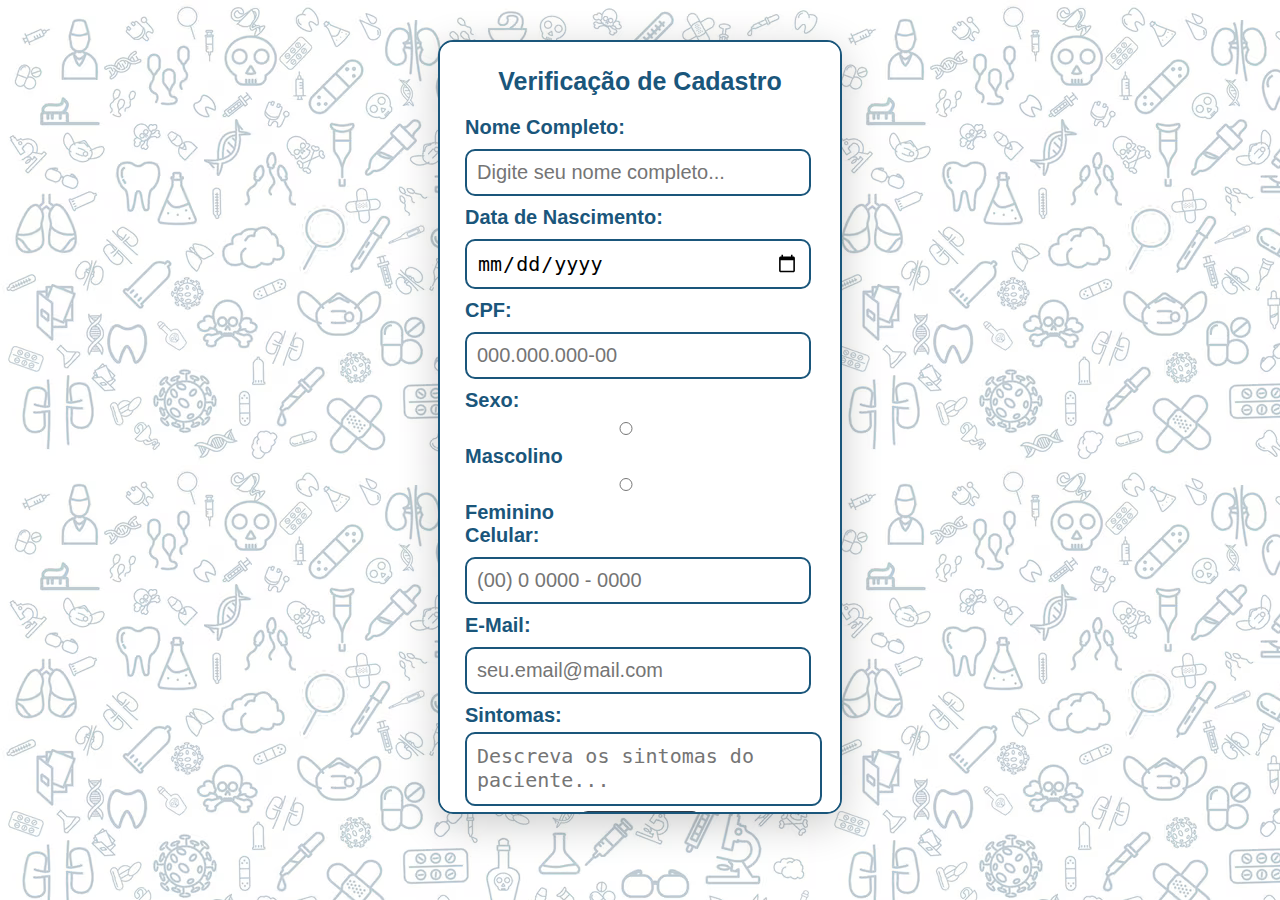
==== _html/formulario_triagem.html @ fbd2ef2e "Atualizações antes de dormir" ====
<!DOCTYPE html>
<html lang="pt-br">

<head>
    <meta name="author" content="Ramon Valverde" />
    <meta charset="UTF-8" />
    <meta name="viewport" content="width=device-width, initial-scale=1" />
    <title>Formulario de Triagem</title>
    <link rel="stylesheet" type="text/css" href="../_css/styles.css" />
</head>

<body id="formulario_triagem">
    <!-- Formulário para entrada de dados -->
    <main>
        <h1>Verificação de Cadastro</h1>

        <form onsubmit="event.preventDefault()">
            <div id="formulario">
                <label>Nome Completo:</label>
                <input id="nome" type="text" placeholder="Digite seu nome completo..." required>

                <label>Data de Nascimento:</label>
                <input id="nascimento" type="date" required>

                <label>CPF:</label>
                <input id="cpf" type="text" placeholder="000.000.000-00" oninput="autoincremento(this, 'CPF')" required>

                <label>Sexo:</label>
                <input type="radio" name="sexo" id="mascolino" required>
                <label for="mascolino">Mascolino</label>
                <input type="radio" name="sexo" id="feminino" required>
                <label for="feminino">Feminino</label>

                <label>Celular:</label>
                <input id="celular" type="tel" placeholder="(00) 0 0000 - 0000" oninput="autoincremento(this, 'CEL')" required>

                <label>E-Mail:</label>
                <input id="email" type="email" placeholder="seu.email@mail.com" required>

                <label>Sintomas:</label>
                <textarea id="sintomas" type="text" placeholder="Descreva os sintomas do paciente..." required></textarea>


                
                <div id="btn_verificar">
                    <input id="enviar" type="submit" value="VERIFICAR" onclick="verificarCadastro()">
                </div>
            </div>
        </form>

        <h3>Resultados:</h3>
        <div id="resultados"></div>
    </main>

    <script language="JavaScript" src="../_js/validacao.js"></script>
</body>

</html>
---- _css/styles.css ----
@charset "UTF-8";

* {
    /* Resetar modulos de espaçamentos*/
    margin: 0px;
    padding: 0px;
}

html {
    font-family: "Arial", sans-serif;
    font-weight: 500;
    /*color: #002b4f;
    height: 100%;
    /*background-image: linear-gradient(LightSkyBlue, Teal);*/
}

body#index {
    background: url(../_images/fundo_3.jpg) no-repeat top center fixed;
    background-size: cover;
}

body#formulario_triagem {
    background: url(../_images/fundo_1.png);
}

body#relatorio {
    background: url(../_images/fundo_6.jpg) no-repeat top center fixed;
    background-size: cover;
}

body {
    margin-top: 10px;
    display: flex;
    justify-content: center;
    align-items: center;
    flex-direction: column;
    overflow: hidden;
}

main {
    width: 350px;
    background-color: white;
    border: 2px #1a567b solid;
    border-radius: 15px;
    padding: 25px;
    margin: 30px;
    text-align: center;


    height: auto;
    box-shadow: 0 10px 40px rgba(0, 0, 0, 0.2);
    /* Sombra mais suave */
    animation: fadeIn 1s ease-out;
    overflow-y: auto;
    max-height: 80vh;
    /* Aumenta o limite de altura do formulário */
}

div#formulario {
    width: 100%;
    display: flex;
    align-items: flex-start;
    flex-direction: column;
}

h1 {
    font-size: 25px;
    color: #1a567b;
    font-weight: bold;
    margin-bottom: 20px;
}

h3 {
    font-size: 20px;
    color: #1a567b;
    font-weight: bold;
    margin: 20px 0;
}


label {
    color: #1a567b;
    font-weight: bold;
    text-align: center;
    font-size: 20px;
    word-break: keep-all;
}

input {
    width: 92%;
    font-size: 15pt;
    padding: 10px;
    border-radius: 10px;
    margin: 10px 0;
    border: 2px #1a567b solid;
}

textarea {
    width: 95%;
    height: 50px;
    border-radius: 10px;
    margin: 5px 0;
    font-size: 15pt;
    padding: 10px;
    resize: none;
    border: 2px #1a567b solid;
}

div#resultados {
    text-align: left;
}

div#btn_verificar {
    display: flex;
    justify-content: center;
    align-items: center;
    width: 100%;
}


input#enviar {
    padding: 10px 20px;
    color: #2d3b48;
    font-size: 15px;
    font-weight: bold;
    background-color: #d0dbe6;
    border: 2px #2d3b48 solid;
    border-radius: 10px;
    text-decoration: none;
    width: auto;
    margin:0;
}

input#enviar:hover {
    color: #d0dbe6;
    background-color: #2d3b48;
    border: 2px #d0dbe6 solid;
    transition-duration: 0.4s;
    cursor: pointer;
}


label.relatorio {
    margin-bottom: 5%;
}

div#relatorio {
    text-align: left;
    display: flex;
    align-items: flex-start;
    flex-direction: column;
}

p {
    color: #2d3b48;
    font-size: 15pt;
}



/* -------------------------------------------------------- */

/* Animações */
@keyframes fadeIn {
    0% {
        opacity: 0;
    }

    100% {
        opacity: 1;
    }
}

@keyframes slideIn {
    0% {
        transform: translateX(-50%);
    }

    100% {
        transform: translateX(0);
    }
}

/* Barra de rolagem personalizada */
::-webkit-scrollbar {
    width: 10px;
}

::-webkit-scrollbar-thumb {
    background-color: #007aff;
    border-radius: 15px;
   
}

::-webkit-scrollbar-track {
    background-color: #f1f1f1;
    margin: 10px 0;
}
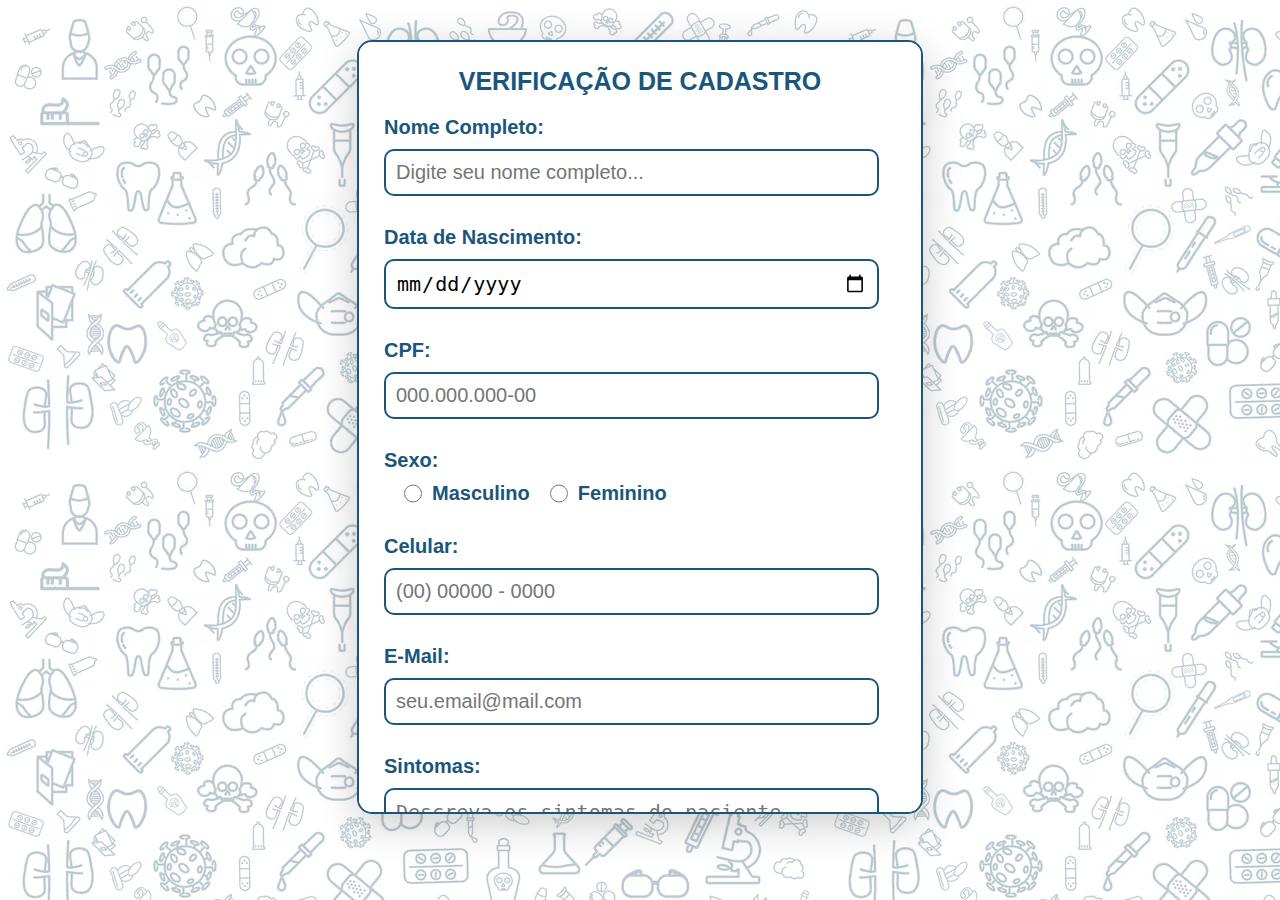
==== commit 399b6301: "tudo pronto para trabalhar com o relatorio" ====
--- a/_html/formulario_triagem.html
+++ b/_html/formulario_triagem.html
@@ -14,40 +14,56 @@
     <main>
         <h1>Verificação de Cadastro</h1>
 
-        <form onsubmit="event.preventDefault()">
-            <div id="formulario">
-                <label>Nome Completo:</label>
-                <input id="nome" type="text" placeholder="Digite seu nome completo..." required>
+        <form id="formulario">
+            <label>Nome Completo:</label>
+            <input id="nome" type="text" placeholder="Digite seu nome completo..." required>
 
-                <label>Data de Nascimento:</label>
-                <input id="nascimento" type="date" required>
+            <label>Data de Nascimento:</label>
+            <input id="nascimento" type="date" required>
 
-                <label>CPF:</label>
-                <input id="cpf" type="text" placeholder="000.000.000-00" oninput="autoincremento(this, 'CPF')" required>
+            <label>CPF:</label>
+            <input id="cpf" type="text" placeholder="000.000.000-00" oninput="autoincremento(this, 'CPF')" required>
 
-                <label>Sexo:</label>
-                <input type="radio" name="sexo" id="mascolino" required>
-                <label for="mascolino">Mascolino</label>
-                <input type="radio" name="sexo" id="feminino" required>
+            <label>Sexo:</label>
+            <div id="div_sexo">
+                <input type="radio" name="sexo" id="masculino" value="Masculino" required>
+                <label for="masculino">Masculino</label>
+                <input type="radio" name="sexo" id="feminino" value="Feminino" required>
                 <label for="feminino">Feminino</label>
+            </div>
 
-                <label>Celular:</label>
-                <input id="celular" type="tel" placeholder="(00) 0 0000 - 0000" oninput="autoincremento(this, 'CEL')" required>
+            <label>Celular:</label>
+            <input id="celular" type="tel" placeholder="(00) 00000 - 0000" oninput="autoincremento(this, 'CEL')"
+                required>
 
-                <label>E-Mail:</label>
-                <input id="email" type="email" placeholder="seu.email@mail.com" required>
+            <label>E-Mail:</label>
+            <input id="e-mail" type="email" placeholder="seu.email@mail.com" required>
 
-                <label>Sintomas:</label>
-                <textarea id="sintomas" type="text" placeholder="Descreva os sintomas do paciente..." required></textarea>
+            <label>Sintomas:</label>
+            <textarea id="sintomas" placeholder="Descreva os sintomas do paciente..." required></textarea>
+            <!-- <input type="text" id="sintomas" placeholder="Descreva os sintomas do paciente..." > -->
 
+            <label>Gravidade do Caso:</label>
+            <select id="gravidade" name="gravidade_name">
+                <option value="leve" selected style="background-color: DodgerBlue;">Não Urgente</option>
+                <option value="moderada" style="background-color: green;">Pouco Urgente</option>
+                <option value="grave" style="background-color: yellow;">Urgente</option>
+                <option value="grave" style="background-color: orange;">Muito Urgente</option>
+                <option value="grave" style="background-color: red;">Emergente</option>
+            </select>
 
-                
-                <div id="btn_verificar">
-                    <input id="enviar" type="submit" value="VERIFICAR" onclick="verificarCadastro()">
-                </div>
+            <label>Temperatura (°C):</label>
+            <input id="temperatura" type="number" placeholder="Temperatura em °C" required>
+
+            <label>Pressão Arterial (mmHg):</label>
+            <input id="pressao_arterial" type="text" placeholder="120/80" required>
+
+            <div id="btn_verificar">
+                <input id="enviar" class="btn_confirma" type="submit" value="Enviar Avaliação">
+                <a id="btn_voltar" class="btn_voltar" href="../index.html">Voltar</a>
             </div>
+
         </form>
-
         <h3>Resultados:</h3>
         <div id="resultados"></div>
     </main>
--- a/_css/styles.css
+++ b/_css/styles.css
@@ -38,12 +38,12 @@
 }
 
 main {
-    width: 350px;
+    width: 40%;
     background-color: white;
     border: 2px #1a567b solid;
     border-radius: 15px;
     padding: 25px;
-    margin: 30px;
+    margin: 30px 100px;
     text-align: center;
 
 
@@ -56,7 +56,7 @@
     /* Aumenta o limite de altura do formulário */
 }
 
-div#formulario {
+form#formulario {
     width: 100%;
     display: flex;
     align-items: flex-start;
@@ -68,6 +68,7 @@
     color: #1a567b;
     font-weight: bold;
     margin-bottom: 20px;
+    text-transform:uppercase;
 }
 
 h3 {
@@ -91,55 +92,53 @@
     font-size: 15pt;
     padding: 10px;
     border-radius: 10px;
-    margin: 10px 0;
+    margin: 10px 0 30px 0;
     border: 2px #1a567b solid;
 }
 
 textarea {
-    width: 95%;
+    width: 92%;
     height: 50px;
     border-radius: 10px;
-    margin: 5px 0;
+    margin: 10px 0 30px 0;
     font-size: 15pt;
     padding: 10px;
     resize: none;
     border: 2px #1a567b solid;
 }
 
+select {
+    width: 95%;
+    font-size: 15pt;
+    padding: 10px;
+    border-radius: 10px;
+    margin: 10px 0 30px 0;
+    border: 2px #1a567b solid;
+}
+
+input[type=radio] {
+    border: 0px;
+    width: 18px;
+    height: 23px;
+    accent-color: #1a567b;
+    margin: 0 10px 30px 20px;
+    vertical-align: baseline;
+}
+
+select option {
+    border-radius: 15px;
+}
+
+div#div_sexo {
+    display: flex;
+    flex-direction: row;
+    margin-top: 10px;
+}
+
 div#resultados {
     text-align: left;
 }
 
-div#btn_verificar {
-    display: flex;
-    justify-content: center;
-    align-items: center;
-    width: 100%;
-}
-
-
-input#enviar {
-    padding: 10px 20px;
-    color: #2d3b48;
-    font-size: 15px;
-    font-weight: bold;
-    background-color: #d0dbe6;
-    border: 2px #2d3b48 solid;
-    border-radius: 10px;
-    text-decoration: none;
-    width: auto;
-    margin:0;
-}
-
-input#enviar:hover {
-    color: #d0dbe6;
-    background-color: #2d3b48;
-    border: 2px #d0dbe6 solid;
-    transition-duration: 0.4s;
-    cursor: pointer;
-}
-
-
 label.relatorio {
     margin-bottom: 5%;
 }
@@ -155,8 +154,6 @@
     color: #2d3b48;
     font-size: 15pt;
 }
-
-
 
 /* -------------------------------------------------------- */
 
@@ -187,12 +184,67 @@
 }
 
 ::-webkit-scrollbar-thumb {
-    background-color: #007aff;
+    background-color: #1a567b;
     border-radius: 15px;
-   
+
 }
 
 ::-webkit-scrollbar-track {
     background-color: #f1f1f1;
     margin: 10px 0;
+}
+
+/* Muda a cor de fundo do input */
+input:-webkit-autofill {
+    -webkit-box-shadow: 0 0 0 30px white inset;
+}
+
+
+/*    --------------------- Botões --------------------- */
+
+div#btn_verificar {
+    width: 100%;
+    display: flex;
+    align-items: center;
+    flex-direction: column;
+}
+
+input.btn_confirma {
+    width: 92%;
+    font-size: 15pt;
+    padding: 10px 0;
+    border-radius: 10px;
+    margin-bottom: 10px;
+    border: 2px #1a567b solid;
+    background-color: #1a567b;
+    color: white;
+    text-decoration: none;
+}
+
+input.btn_confirma:hover {
+    color: #1a567b;
+    background-color: white;
+    border: 2px #1a567b solid;
+    transition-duration: 0.4s;
+    cursor: pointer;
+}
+
+a.btn_voltar {
+    width: 92%;
+    font-size: 15pt;
+    padding: 10px 0;
+    border-radius: 10px;
+    margin-bottom: 10px;
+    color: #d0dbe6;
+    background-color: #2d3b48;
+    border: 2px #d0dbe6 solid;
+    text-decoration: none;
+}
+
+a.btn_voltar:hover {
+    color: #2d3b48;
+    border: 2px #1a567b solid;
+    background-color: white;
+    transition-duration: 0.4s;
+    cursor: pointer;
 }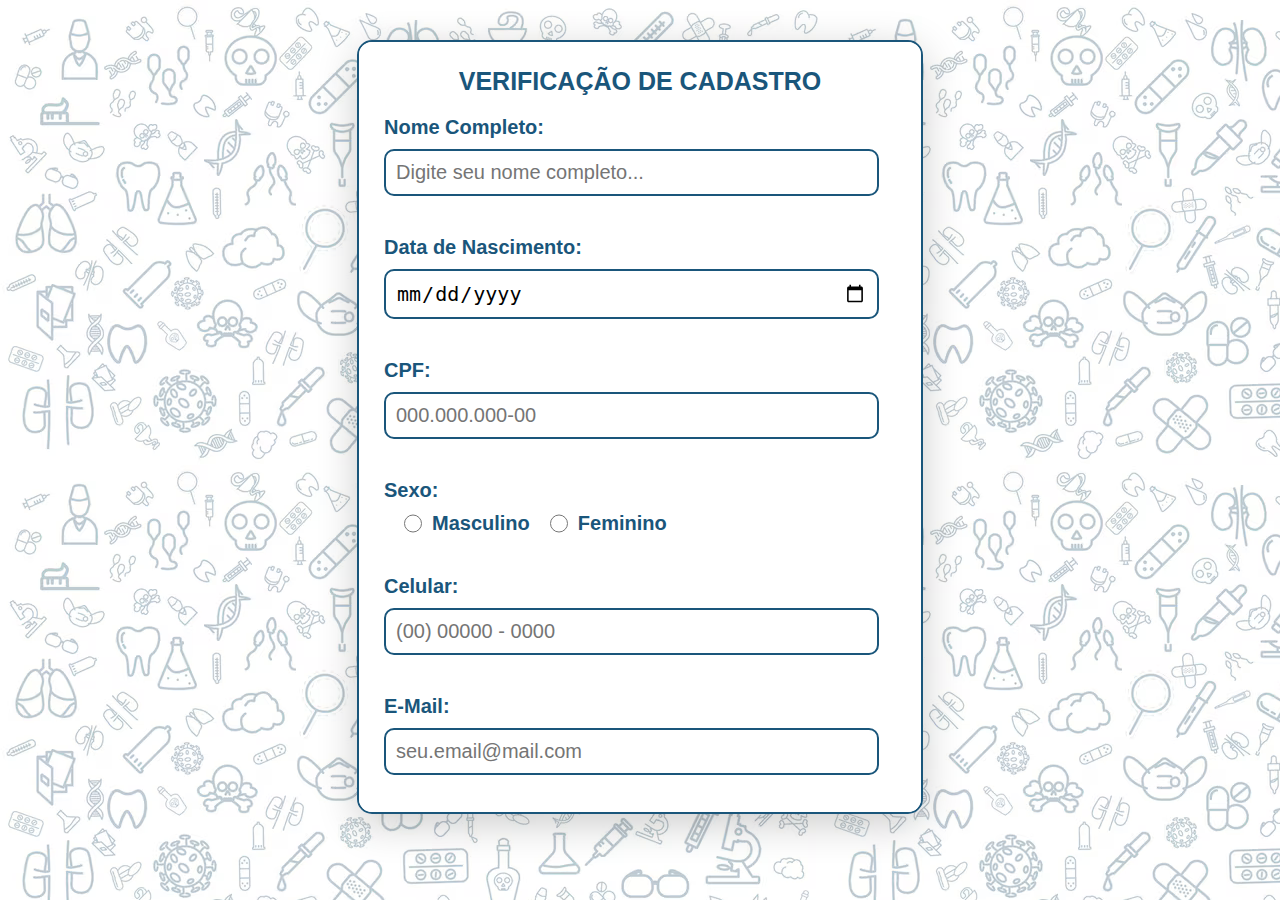
==== commit 3bee9683: "atualizaçõs feitas até a legenda debaixo dos inputs" ====
--- a/_html/formulario_triagem.html
+++ b/_html/formulario_triagem.html
@@ -17,12 +17,15 @@
         <form id="formulario">
             <label>Nome Completo:</label>
             <input id="nome" type="text" placeholder="Digite seu nome completo..." required>
+            <p id="nome_feedback" class="feedback"></p>
 
             <label>Data de Nascimento:</label>
             <input id="nascimento" type="date" required>
+            <p id="nascimento_feedback" class="feedback"></p>
 
             <label>CPF:</label>
             <input id="cpf" type="text" placeholder="000.000.000-00" oninput="autoincremento(this, 'CPF')" required>
+            <p id="cpf_feedback" class="feedback"></p>
 
             <label>Sexo:</label>
             <div id="div_sexo">
@@ -31,32 +34,37 @@
                 <input type="radio" name="sexo" id="feminino" value="Feminino" required>
                 <label for="feminino">Feminino</label>
             </div>
+            <p id="sexo_feedback" class="feedback"></p>
 
             <label>Celular:</label>
             <input id="celular" type="tel" placeholder="(00) 00000 - 0000" oninput="autoincremento(this, 'CEL')"
                 required>
+                <p id="celular_feedback" class="feedback"></p>
 
             <label>E-Mail:</label>
             <input id="e-mail" type="email" placeholder="seu.email@mail.com" required>
+            <p id="email_feedback" class="feedback"></p>
+
+            <label>Temperatura (°C):</label>
+            <input id="temperatura" type="number" placeholder="Temperatura em °C" required>
+            <p id="temperatura_feedback" class="feedback"></p>
+
+            <label>Pressão Arterial (mmHg):</label>
+            <input id="pressao_arterial" type="text" placeholder="120/80" required>
+            <p id="pressao_feedback" class="feedback"></p>
 
             <label>Sintomas:</label>
             <textarea id="sintomas" placeholder="Descreva os sintomas do paciente..." required></textarea>
-            <!-- <input type="text" id="sintomas" placeholder="Descreva os sintomas do paciente..." > -->
+            <p id="sintomas_feedback" class="feedback"></p>
 
             <label>Gravidade do Caso:</label>
             <select id="gravidade" name="gravidade_name">
-                <option value="leve" selected style="background-color: DodgerBlue;">Não Urgente</option>
-                <option value="moderada" style="background-color: green;">Pouco Urgente</option>
-                <option value="grave" style="background-color: yellow;">Urgente</option>
-                <option value="grave" style="background-color: orange;">Muito Urgente</option>
-                <option value="grave" style="background-color: red;">Emergente</option>
+                <option value="Não Urgente" selected style="background-color: DodgerBlue;">Não Urgente</option>
+                <option value="Pouco Urgente" style="background-color: green;">Pouco Urgente</option>
+                <option value="Urgente" style="background-color: yellow;">Urgente</option>
+                <option value="Muito Urgente" style="background-color: orange;">Muito Urgente</option>
+                <option value="Emergente" style="background-color: red;">Emergente</option>
             </select>
-
-            <label>Temperatura (°C):</label>
-            <input id="temperatura" type="number" placeholder="Temperatura em °C" required>
-
-            <label>Pressão Arterial (mmHg):</label>
-            <input id="pressao_arterial" type="text" placeholder="120/80" required>
 
             <div id="btn_verificar">
                 <input id="enviar" class="btn_confirma" type="submit" value="Enviar Avaliação">
@@ -64,8 +72,6 @@
             </div>
 
         </form>
-        <h3>Resultados:</h3>
-        <div id="resultados"></div>
     </main>
 
     <script language="JavaScript" src="../_js/validacao.js"></script>
--- a/_css/styles.css
+++ b/_css/styles.css
@@ -92,7 +92,7 @@
     font-size: 15pt;
     padding: 10px;
     border-radius: 10px;
-    margin: 10px 0 30px 0;
+    margin-top: 10px;
     border: 2px #1a567b solid;
 }
 
@@ -100,7 +100,7 @@
     width: 92%;
     height: 50px;
     border-radius: 10px;
-    margin: 10px 0 30px 0;
+    margin-top: 10px;
     font-size: 15pt;
     padding: 10px;
     resize: none;
@@ -121,38 +121,46 @@
     width: 18px;
     height: 23px;
     accent-color: #1a567b;
-    margin: 0 10px 30px 20px;
+    margin: 0 10px 0 20px;
     vertical-align: baseline;
 }
 
-select option {
-    border-radius: 15px;
-}
-
 div#div_sexo {
     display: flex;
     flex-direction: row;
     margin-top: 10px;
 }
 
-div#resultados {
+div#relatorio_final {
     text-align: left;
-}
-
-label.relatorio {
-    margin-bottom: 5%;
-}
-
-div#relatorio {
-    text-align: left;
     display: flex;
     align-items: flex-start;
     flex-direction: column;
 }
 
-p {
+p.feedback {
     color: #2d3b48;
-    font-size: 15pt;
+    font-size: 35pt;
+    word-break: break-all;
+    border-radius: 10px;
+    padding: 5px 10px;
+    margin-bottom: 30px;
+}
+
+.pass {
+    color: green;
+}
+
+.fail {
+    color: red;
+}
+
+p.relatorio {
+    color: #2d3b48;
+    font-size: 15pt;
+    word-break: break-all;
+    border-radius: 10px;
+    padding: 5px 10px;
 }
 
 /* -------------------------------------------------------- */
@@ -190,7 +198,7 @@
 }
 
 ::-webkit-scrollbar-track {
-    background-color: #f1f1f1;
+    background-color: white;
     margin: 10px 0;
 }
 
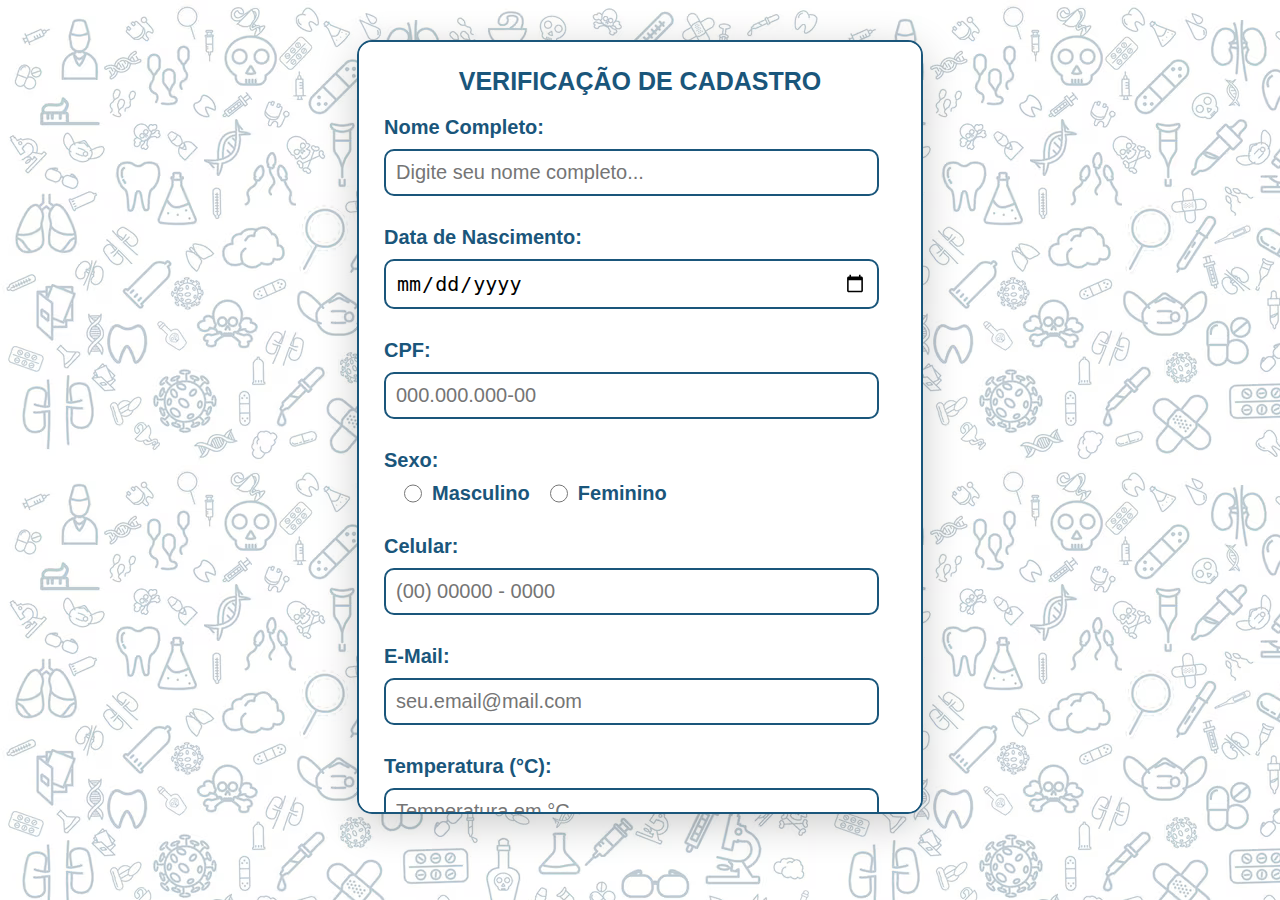
==== commit f6d935cd: "Atualizações de inputs shadows e mensagem de confirmação" ====
--- a/_html/formulario_triagem.html
+++ b/_html/formulario_triagem.html
@@ -10,7 +10,6 @@
 </head>
 
 <body id="formulario_triagem">
-    <!-- Formulário para entrada de dados -->
     <main>
         <h1>Verificação de Cadastro</h1>
 
@@ -34,7 +33,6 @@
                 <input type="radio" name="sexo" id="feminino" value="Feminino" required>
                 <label for="feminino">Feminino</label>
             </div>
-            <p id="sexo_feedback" class="feedback"></p>
 
             <label>Celular:</label>
             <input id="celular" type="tel" placeholder="(00) 00000 - 0000" oninput="autoincremento(this, 'CEL')"
@@ -71,10 +69,12 @@
                 <a id="btn_voltar" class="btn_voltar" href="../index.html">Voltar</a>
             </div>
 
+            <h2 id="mensagem_sucesso">Avaliação enviada com sucesso!</h2>
+
         </form>
     </main>
 
-    <script language="JavaScript" src="../_js/validacao.js"></script>
+    <script language="JavaScript" src="../_js/validacao_triagem.js"></script>
 </body>
 
 </html>--- a/_css/styles.css
+++ b/_css/styles.css
@@ -68,7 +68,20 @@
     color: #1a567b;
     font-weight: bold;
     margin-bottom: 20px;
-    text-transform:uppercase;
+    text-transform: uppercase;
+    animation: slideIn 1s ease-in-out;
+}
+
+h2 {
+    display: none;
+    animation: fadeIn 1s;
+    width: 100%;
+    padding: 10px 0;
+    font-size: 25px;
+    color: #1a567b;
+    text-shadow: 0 0 25px rgba(0, 122, 255, 0.8);
+    font-weight: bold;
+    text-align: center;
 }
 
 h3 {
@@ -85,6 +98,7 @@
     text-align: center;
     font-size: 20px;
     word-break: keep-all;
+    animation: slideIn 1s ease-in-out;
 }
 
 input {
@@ -94,6 +108,18 @@
     border-radius: 10px;
     margin-top: 10px;
     border: 2px #1a567b solid;
+}
+
+input:focus {
+    border-color: #007aff;
+    box-shadow: 0 0 12px rgba(0, 122, 255, 0.5);
+    outline: none;
+}
+
+input[type="radio"]:focus {
+    border-color: none;
+    box-shadow: none;
+    outline: none;
 }
 
 textarea {
@@ -129,6 +155,7 @@
     display: flex;
     flex-direction: row;
     margin-top: 10px;
+    margin-bottom: 30px;
 }
 
 div#relatorio_final {
@@ -139,20 +166,25 @@
 }
 
 p.feedback {
-    color: #2d3b48;
-    font-size: 35pt;
+    margin-bottom: 30px;
+}
+
+.pass {
+    color: green;
+    font-size: 10pt;
     word-break: break-all;
     border-radius: 10px;
     padding: 5px 10px;
     margin-bottom: 30px;
 }
 
-.pass {
-    color: green;
-}
-
 .fail {
     color: red;
+    font-size: 10pt;
+    word-break: break-all;
+    border-radius: 10px;
+    padding: 5px 10px;
+    margin-bottom: 30px;
 }
 
 p.relatorio {
@@ -161,6 +193,7 @@
     word-break: break-all;
     border-radius: 10px;
     padding: 5px 10px;
+    animation: slideIn 1s ease-in-out;
 }
 
 /* -------------------------------------------------------- */
@@ -255,4 +288,24 @@
     background-color: white;
     transition-duration: 0.4s;
     cursor: pointer;
+}
+
+a.btn_triagem {
+    width: 92%;
+    font-size: 15pt;
+    padding: 10px 0;
+    border-radius: 10px;
+    margin-bottom: 10px;
+    border: 2px #1a567b solid;
+    background-color: #1a567b;
+    color: white;
+    text-decoration: none;
+}
+
+a.btn_triagem:hover {
+    color: #1a567b;
+    background-color: white;
+    border: 2px #1a567b solid;
+    transition-duration: 0.4s;
+    cursor: pointer;
 }